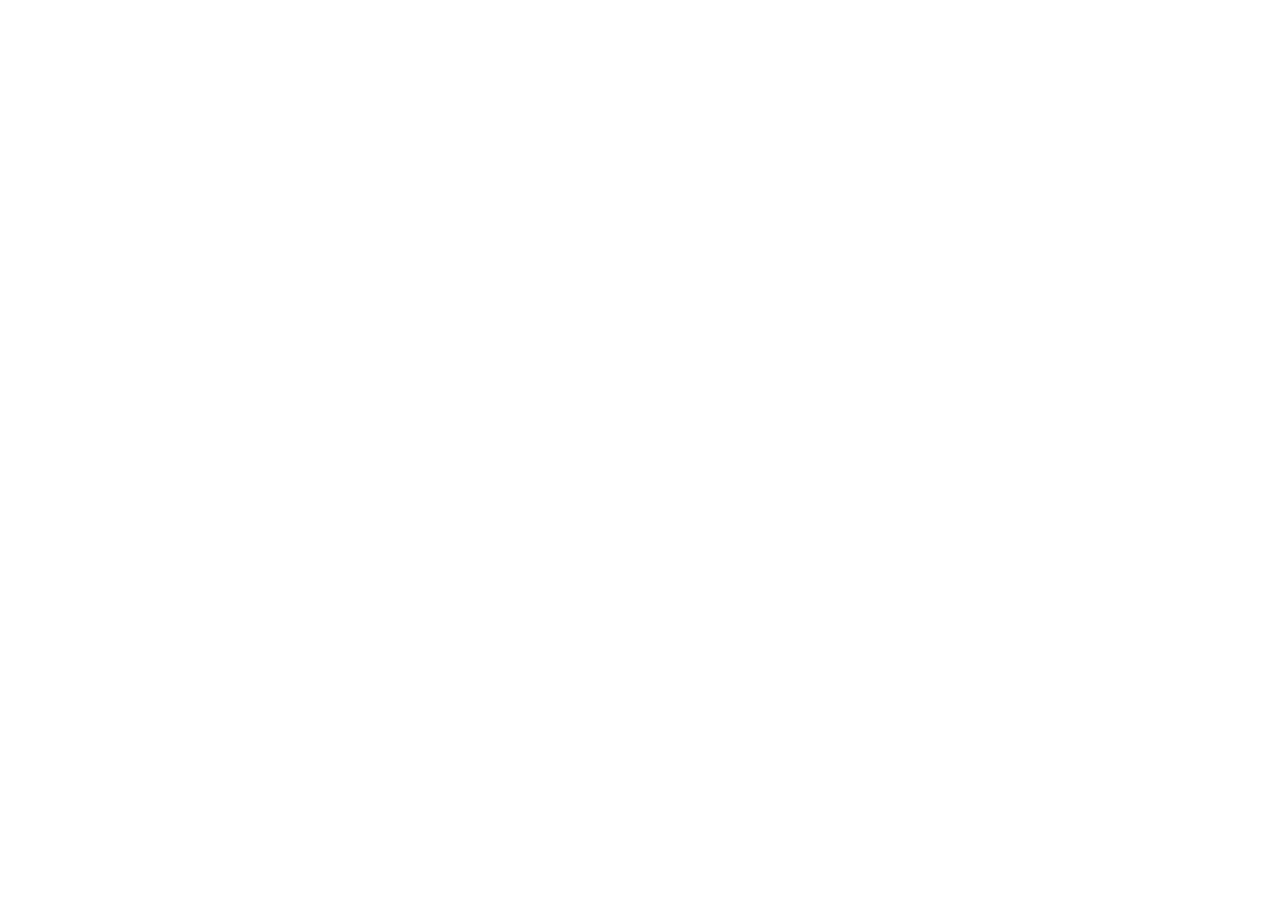
==== 5기 박재윤/index.html @ 0474776f "최초셋팅" ====
<!DOCTYPE html>
<html lang="en">
<head>
    <meta charset="UTF-8">
    <meta name="viewport" content="width=device-width, initial-scale=1.0">
    <title>Document</title>
</head>
<body>
    
</body>
</html>
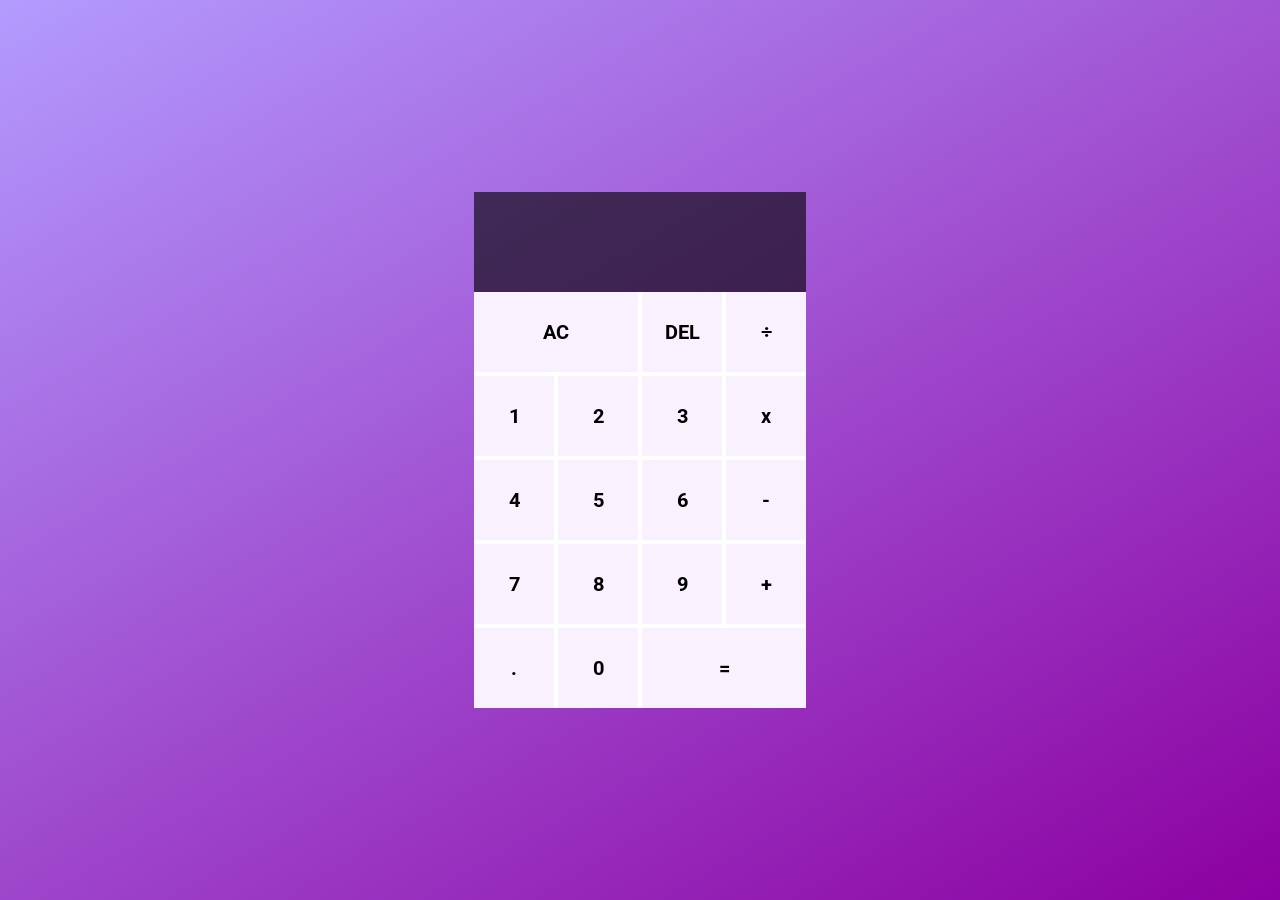
==== commit edf235bf: "프로젝트 완료" ====
--- a/5기 박재윤/index.html
+++ b/5기 박재윤/index.html
@@ -1,11 +1,62 @@
 <!DOCTYPE html>
-<html lang="en">
-<head>
-    <meta charset="UTF-8">
-    <meta name="viewport" content="width=device-width, initial-scale=1.0">
-    <title>Document</title>
-</head>
-<body>
-    
-</body>
-</html>+<html lang="ko">
+  <head>
+    <meta charset="UTF-8" />
+    <meta http-equiv="X-UA-Compatible" content="IE=edge" />
+    <meta name="viewport" content="width=device-width, initial-scale=1.0" />
+    <link rel="preconnect" href="https://fonts.googleapis.com" />
+    <link rel="preconnect" href="https://fonts.gstatic.com" crossorigin />
+    <link
+      href="https://fonts.googleapis.com/css2?family=Gothic+A1&family=Montserrat&family=Nanum+Gothic:wght@700&family=Noto+Sans+KR:wght@400;500;700;900&family=Roboto&family=Urbanist&display=swap"
+      rel="stylesheet"
+    />
+
+    <title>계산기앱 만들기 프로젝트 1</title>
+    <link rel="stylesheet" href="style.css" />
+  </head>
+  <body>
+    <div class="container">
+      <div class="wrapper">
+        <div class="cal">
+          <div class="cal-header">
+            <div data-previous-preview class="cal-previous-preview"></div>
+            <div data-current-preview class="cal-current-preview"></div>
+          </div>
+          <div class="cal-body">
+            <div class="cal-space">
+              <button data-btn-reset class="space-2">AC</button>
+              <button data-btn-delete>DEL</button>
+              <button data-btn-divide data-btn-operation>÷</button>
+            </div>
+            <div class="cal-space">
+              <button data-btn-number>1</button>
+              <button data-btn-number>2</button>
+              <button data-btn-number>3</button>
+              <button data-btn-multiply data-btn-operation>x</button>
+            </div>
+            <div class="cal-space">
+              <button data-btn-number>4</button>
+              <button data-btn-number>5</button>
+              <button data-btn-number>6</button>
+              <button data-btn-minus data-btn-operation>-</button>
+            </div>
+            <div class="cal-space">
+              <button data-btn-number>7</button>
+              <button data-btn-number>8</button>
+              <button data-btn-number>9</button>
+              <button data-btn-plus data-btn-operation>+</button>
+            </div>
+            <div class="cal-space">
+              <button data-btn-number>.</button>
+              <button data-btn-number>0</button>
+              <button data-btn-eqaul data-btn-operation class="space-2">
+                =
+              </button>
+            </div>
+          </div>
+        </div>
+      </div>
+    </div>
+    <script src="script.js"></script>
+  </body>
+</html>
--- a/5기 박재윤/style.css
+++ b/5기 박재윤/style.css
@@ -0,0 +1,136 @@
+html {
+  background: rgb(179, 155, 254);
+  background: linear-gradient(
+    150deg,
+    rgba(179, 155, 254, 1) 0%,
+    rgba(140, 0, 161, 1) 100%
+  );
+}
+
+html,
+body {
+  padding: 0;
+  margin: 0;
+  width: 100%;
+  height: 100%;
+}
+
+* {
+  font-family: "Roboto", sans-serif;
+}
+
+.container {
+  display: flex;
+  flex-flow: column;
+  align-items: center;
+  justify-content: center;
+  width: 100%;
+  height: 100%;
+}
+
+.wrapper {
+  /* width: 90%;
+    max-width: 500px;
+    margin: 0 auto; */
+}
+
+.cal {
+}
+
+.cal .cal-header {
+  display: flex;
+  flex-flow: column;
+  justify-content: center;
+  align-items: flex-end;
+  padding: 20px;
+  height: 60px;
+  word-break: break-all;
+}
+
+.cal-header {
+  text-align: right;
+  background-color: rgba(0, 0, 0, 0.62);
+  color: white;
+}
+
+.cal-body {
+  margin-top: -4px;
+  background-color: white;
+}
+
+.cal-header .cal-previous-preview {
+  opacity: 0.7;
+  font-size: 14px;
+  margin-bottom: 10px;
+}
+
+.cal-header .cal-current-preview {
+  font-size: 25px;
+}
+
+.cal .cal-body .cal-space {
+  width: 100%;
+  display: flex;
+}
+
+.cal-space {
+  display: flex;
+  width: 100%;
+  flex: 4;
+  flex-shrink: 0;
+  gap: 4px;
+  margin-top: 4px;
+}
+
+.cal-space > button {
+  width: 100%;
+  display: flex;
+  flex: 1 calc(25% - 4px);
+  border: none;
+  width: 80px;
+  height: 80px;
+  align-items: center;
+  justify-content: center;
+  cursor: pointer;
+  background-color: rgb(250 241 255);
+  font-size: 20px;
+  font-weight: bold;
+}
+
+.cal-space .space-2 {
+  flex: 2 calc(50% - 4px);
+}
+
+@media (min-width: 601px) {
+  .cal-space > button:hover {
+    background-color: white;
+  }
+}
+
+@media (max-width: 600px) {
+  .wrapper {
+    width: 100%;
+    height: 100%;
+    max-width: 100%;
+  }
+
+  .cal {
+    height: 100%;
+  }
+
+  .cal .cal-header {
+    height: 20%;
+    padding: 10px;
+  }
+
+  .cal .cal-body {
+    height: calc(100% - 20% - 10px + 4px);
+    display: flex;
+    flex-flow: column;
+  }
+
+  .cal .cal-space > button {
+    width: auto;
+    height: auto;
+  }
+}
